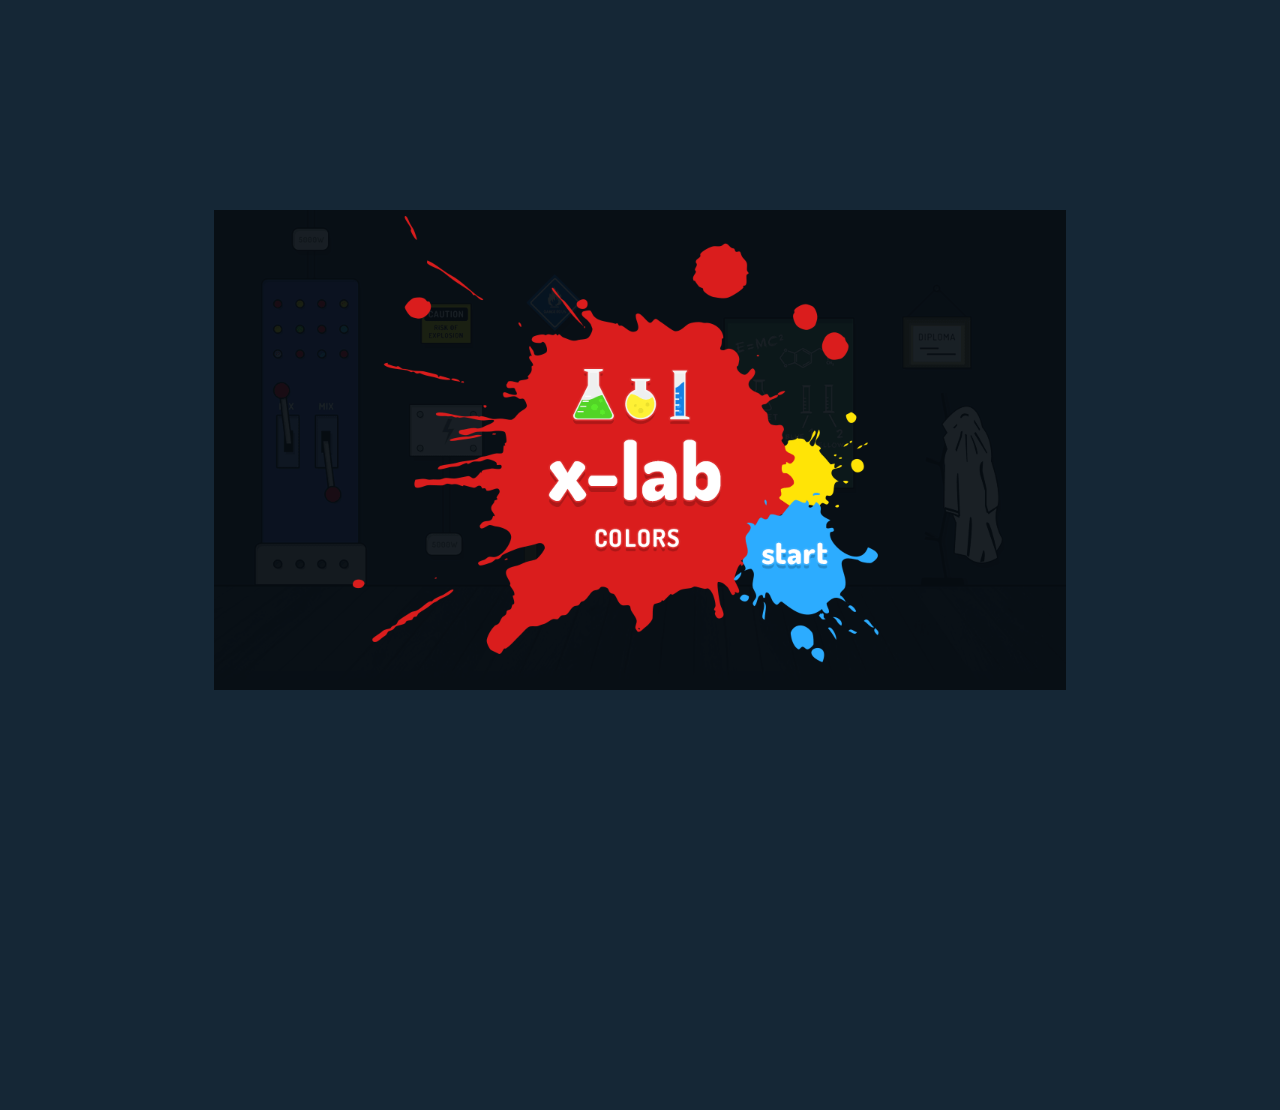
==== index.html @ 07aa5898 "First Commit" ====
<!DOCTYPE HTML>
<html>
<head>
	<meta charset="utf-8">
	<meta name="viewport" content="user-scalable=no, width=device-width, initial-scale=1.0, maximum-scale=1.0, minimal-ui">
	<meta http-equiv="X-UA-Compatible" content="chrome=1, IE=9">
	<meta name="format-detection" content="telephone=no">
	<meta name="HandheldFriendly" content="true">
	<meta name="apple-mobile-web-app-capable" content="yes">
	<meta name="apple-mobile-web-app-title" content="x-lab colors">
	<link rel="shortcut icon" href="img/favicon.ico">
	<link rel="apple-touch-icon" href="img/apple-touch-icon.png">
	<title>x-lab colors</title>
	<link rel="canonical"           href="http://xlab.r2goo.com" />
	<meta property="og:image"       content="http://xlab.r2goo.com/img/apple-touch-icon.png"/>
	<meta property="og:title"       content="x-lab colors" />
	<meta property="og:url"         content="http://xlab.r2goo.com" />
	<meta property="og:description" content="x-lab colors is a game to challenge and teach you about primary colors. Made using HTML5 and Phaser framework" />
	<meta name="keywords"           content="xlba, color, mix, html5, phaser, colors, primary, game, fun, play, online">

	<meta name="appsfuel_code" content="04d0387ccb1fedd"/>

	<style>
		@font-face {
			font-family: FontExtraBold;
			src: url("fonts/dosis-ex-bold.ttf");
		}
		html, body {
			background: #152736;
			margin: 0;
			padding: 0;
			transform: transale3d(0,0,0);
			width:100%;
			height:100%;
		}
		canvas {
			margin: auto;
		}
		#game {
			text-align: center;
		}
	</style>
	<script src="js/lib/phaser.min.js"></script>
	<script src="js/Boot.js"></script>
	<script src="js/Preloader.js"></script>
	<script src="js/MainMenu.js"></script>
	<script src="js/HowToPlay.js"></script>
	<script src="js/LevelMenu.js"></script>
	<script src="js/LevelSplash.js"></script>
	<script src="js/GameOver.js"></script>
	<script src="js/GameWon.js"></script>
	<script src="js/ColorWheel.js"></script>
	<script src="js/Tube.js"></script>
	<script src="js/Bottle.js"></script>
	<script src="js/Rat.js"></script>
	<script src="js/Level.js"></script>
	<script src="js/Game.js"></script>
</head>
<body>

	<div id="game"></div>

	<script>

		(function() {
			var width = 1136;
			var height = 640;
			var game = new Phaser.Game(width, height, Phaser.CANVAS, 'game');
			game.state.add('Boot', Game.Boot);
			game.state.add('Preloader', Game.Preloader);
			game.state.add('MainMenu', Game.MainMenu);
			game.state.add('HowToPlay', Game.HowToPlay);
			game.state.add('LevelMenu', Game.LevelMenu);
			game.state.add('LevelSplash', Game.LevelSplash);
			game.state.add('GameOver', Game.GameOver);
			game.state.add('GameWon', Game.GameWon);
			game.state.add('Game', Game.Game);
			game.state.start('Boot');
			window.scrollTo(0, 1);
		})();


		(function(i,s,o,g,r,a,m){i['GoogleAnalyticsObject']=r;i[r]=i[r]||function(){
			(i[r].q=i[r].q||[]).push(arguments)},i[r].l=1*new Date();a=s.createElement(o),
			m=s.getElementsByTagName(o)[0];a.async=1;a.src=g;m.parentNode.insertBefore(a,m)
		})(window,document,'script','//www.google-analytics.com/analytics.js','ga');
		
		ga('create', 'UA-4145216-13', 'auto');
		ga('require', 'displayfeatures');
		ga('send', 'pageview');
		ga('send', 'event', 'Source', 'Android_APP', '');

	</script>

</body>
</html>
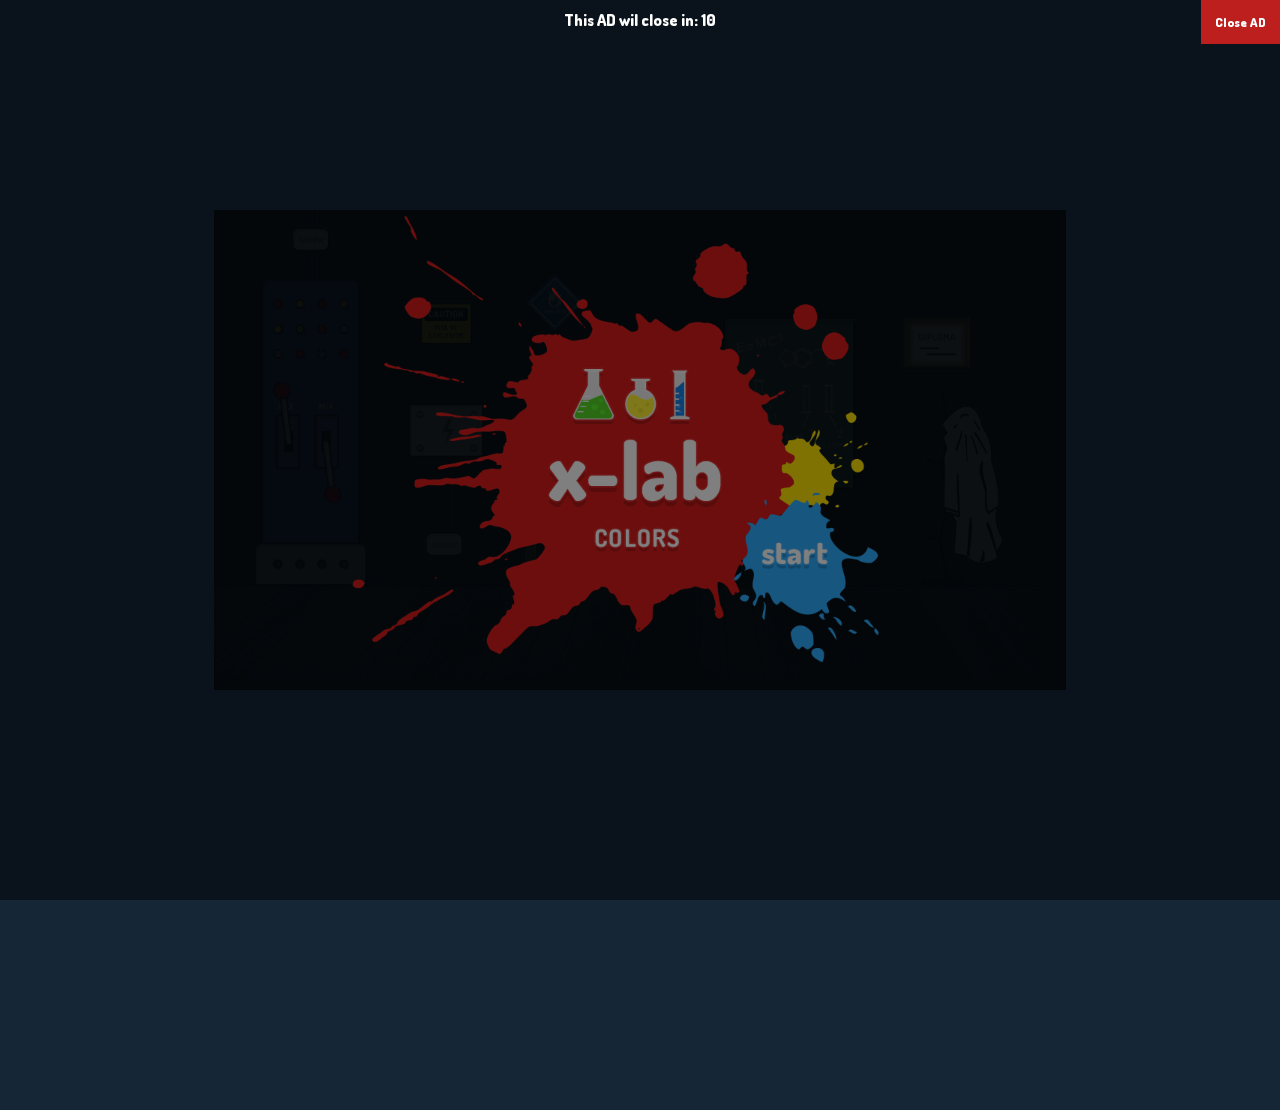
==== commit 298b8b4d: "Set up the Ad and close button" ====
--- a/index.html
+++ b/index.html
@@ -18,28 +18,7 @@
 	<meta property="og:description" content="x-lab colors is a game to challenge and teach you about primary colors. Made using HTML5 and Phaser framework" />
 	<meta name="keywords"           content="xlba, color, mix, html5, phaser, colors, primary, game, fun, play, online">
 
-	<meta name="appsfuel_code" content="04d0387ccb1fedd"/>
-
-	<style>
-		@font-face {
-			font-family: FontExtraBold;
-			src: url("fonts/dosis-ex-bold.ttf");
-		}
-		html, body {
-			background: #152736;
-			margin: 0;
-			padding: 0;
-			transform: transale3d(0,0,0);
-			width:100%;
-			height:100%;
-		}
-		canvas {
-			margin: auto;
-		}
-		#game {
-			text-align: center;
-		}
-	</style>
+	<link rel="stylesheet" type="text/css" href="css/game.css">
 	<script src="js/lib/phaser.min.js"></script>
 	<script src="js/Boot.js"></script>
 	<script src="js/Preloader.js"></script>
@@ -55,8 +34,23 @@
 	<script src="js/Rat.js"></script>
 	<script src="js/Level.js"></script>
 	<script src="js/Game.js"></script>
+	<script async src="http://pagead2.googlesyndication.com/pagead/js/adsbygoogle.js"></script>
 </head>
 <body>
+
+
+
+<!-- X-Lab square -->
+<div id="ad">
+<div id="ad_timer">This AD wil close in: <span id="counter">10</span><span id="close">Close AD</span></div>
+
+<ins class="adsbygoogle"
+     style="display:inline-block;width:336px;height:280px"
+     data-ad-client="ca-pub-3708504384368552"
+     data-ad-slot="8748158735">
+     </ins>
+</div>
+    
 
 	<div id="game"></div>
 
@@ -83,14 +77,15 @@
 		(function(i,s,o,g,r,a,m){i['GoogleAnalyticsObject']=r;i[r]=i[r]||function(){
 			(i[r].q=i[r].q||[]).push(arguments)},i[r].l=1*new Date();a=s.createElement(o),
 			m=s.getElementsByTagName(o)[0];a.async=1;a.src=g;m.parentNode.insertBefore(a,m)
-		})(window,document,'script','//www.google-analytics.com/analytics.js','ga');
+		})(window,document,'script','http://www.google-analytics.com/analytics.js','ga');
 		
 		ga('create', 'UA-4145216-13', 'auto');
 		ga('require', 'displayfeatures');
 		ga('send', 'pageview');
 		ga('send', 'event', 'Source', 'Android_APP', '');
-
 	</script>
+	<script>(adsbygoogle = window.adsbygoogle || []).push({});</script>
+	<script src="js/ads_control.js"></script>
 
 </body>
 </html>
--- a/css/game.css
+++ b/css/game.css
@@ -0,0 +1,43 @@
+@font-face {
+	font-family: FontExtraBold;
+	src: url("../fonts/dosis-ex-bold.ttf");
+}
+html, body {
+	background: #152736;
+	margin: 0;
+	padding: 0;
+	transform: transale3d(0,0,0);
+	width:100%;
+	height:100%;
+}
+canvas {
+	margin: auto;
+}
+#game {
+	text-align: center;
+}
+#ad {
+	font-family: FontExtraBold;
+	position: fixed;
+	background: rgba(0,0,0, 0.5);
+	top: 0;
+	left: 0;
+	right: 0;
+	bottom: 0;
+	text-align: center;
+}
+#ad_timer {
+	color: #fff;
+	padding: 10px;
+}
+.adsbygoogle {
+	margin: auto;
+}
+#close {
+	position: absolute;
+	right: 0;
+	top: 0;
+	padding: 14px;
+	background: #BD1E1E;
+	font-size: .8rem;
+}